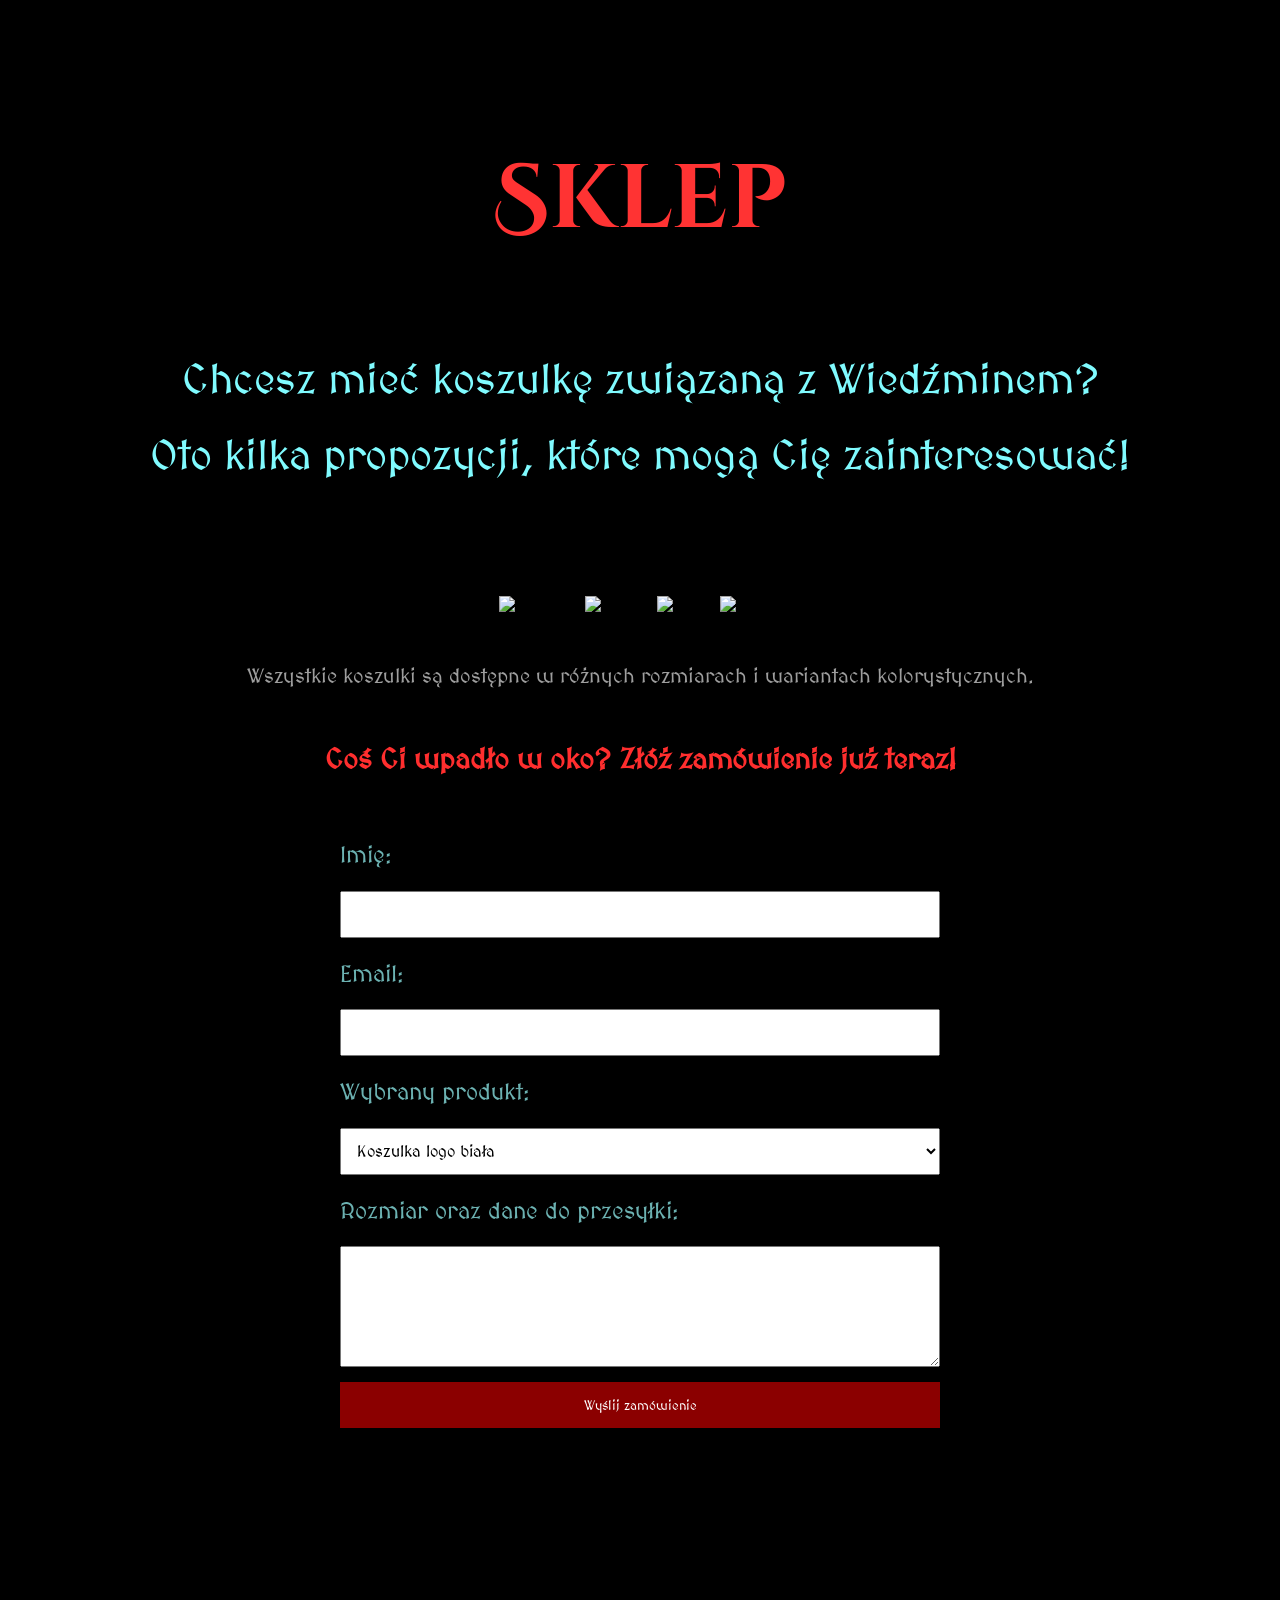
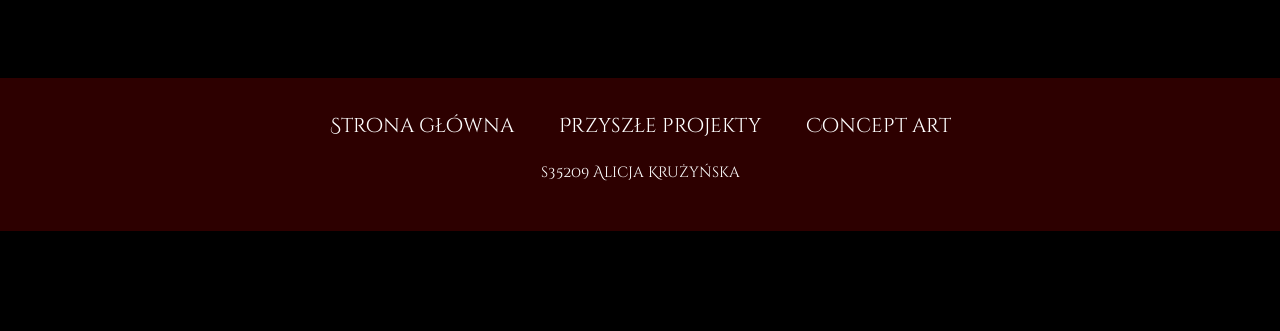
==== merch.html @ 6399a3c3 "witcher" ====
<!DOCTYPE html>
<html lang="pl">
<head>
<meta charset="UTF-8">
<title>merch.html</title>
<link rel="stylesheet" href="subpages.css">
<link rel="preconnect" href="https://fonts.googleapis.com">
<link rel="preconnect" href="https://fonts.gstatic.com" crossorigin>
<link href="https://fonts.googleapis.com/css2?family=Cinzel+Decorative:wght@400;700;900&family=Cormorant+Unicase:wght@300;400;500;600;700&family=MedievalSharp&family=Modern+Antiqua&display=swap" rel="stylesheet">

</head>

<body>
    <section id="sklep" class="bg-section">
<header>
    <h1>Sklep</h1>
</header>

<div class="container">

<p>
    Chcesz mieć koszulkę związaną z Wiedźminem? Oto kilka propozycji, które mogą Cię zainteresować!

</p>

</div>

<section id="merch">
    <div class="merch gallery">
    
        <img src=https://ih1.redbubble.net/image.3383203146.3102/ssrco,classic_tee,womens_02,fafafa:ca443f4786,front,product_square,x600.1.jpg alt="Koszulka" width="350" height="350">
        <img src="obrazki_witcher\bluzkathree.jpg" alt="Bluza2" width="350" height="350">
        <img src="obrazki_witcher\bluzkatwo.jpg" alt="Bluza" width="350" height="350">
    
    <img src="obrazki_witcher\bluzkafour.jpg" alt="Bluza3" width="350" height="350">
    </div>
</section>

<section id="sizes">
    <p> Wszystkie koszulki są dostępne w różnych rozmiarach i wariantach kolorystycznych.</p>
</section>



<h3>Coś Ci wpadło w oko? Złóż zamówienie już teraz!</h3>

<form class="order-form">

    <label>Imię:</label>
    <input type="text">

    <label>Email:</label>
    <input type="email">

    <label>Wybrany produkt:</label>
    <select>
        <option>Koszulka logo biała</option>
        <option>Koszulka Geralt</option>
        <option>Koszulka logo czarna</option>
        <option>Koszulka Medalion</option>
    </select>

    <label>Rozmiar oraz dane do przesyłki:</label>
    <textarea rows="5"></textarea>

    <button type="submit">Wyślij zamówienie</button>

</form>

<footer>

<div class="footer-nav">


        <a href="index.html">Strona główna</a>
        
        <a href="przyszle_projekty.html">Przyszłe projekty</a>



        <a href="aktualnosci.html">Concept art</a>
    
    </div>

    <p>s35209 Alicja Krużyńska</p>

</footer>

</body>
</section>
</html>
---- subpages.css ----
html{
    scroll-behavior:smooth;
}

body{
    margin: 0px 0px;
    background-color:#000000;
    line-height:1.8;
}


header{
    height:200px;
    
    
    display:flex;
    justify-content:center;
    align-items:center;
    text-align:center;
    url("witcher.jpg");
}

/* TITLE */
h1{
    margin top: 50px;
    font-family:'Cinzel Decorative';
    font-size:90px;
    color:hsl(0,100%,60%);
}

/* TEXT */
p:not(footer p, header p, #sizes p){
    font-family:'MedievalSharp';
    color:hsl(182, 100%, 75%);
    font-size:42px;
    text-align:justify;
    text-align:center;
    padding: 0px 0px;
    margin-bottom: 50px;
    margin-left: 150px;
    margin-right: 150px;
}

/* MERCH */
#merch{
    margin-left: 50px;
    margin-top: 100px;
    margin-right: 50px;
    display:flex;
    justify-content:space-around;
}


#merch{
    display:flex;
    justify-content:space-around;
    gap:30px;
    flex-wrap:wrap;
}

#merch img{
    width:350px;
    transition:0.3s;
    border:3px solid transparent;
}

#merch img:hover{
    transform:scale(1.08);
    border-color:hsl(31,100%,50%);
    border-width:7px;
}

h3{
    font-family:'MedievalSharp';
    font-size:28px;
    color:hsl(0, 100%, 59%);
    margin-top:40px;
    text-align:center;
}

#sizes{
font-family:'MedievalSharp';
    font-size:20px;
    color:hsla(0, 0%, 87%, 0.712);
    text-align:center;
    margin-top:30px;
}

.order-form{
    max-width:600px;
    margin:50px auto;
    display:flex;
    flex-direction:column;
    gap:15px;
}

.order-form input,
.order-form select,
.order-form textarea{
    padding:12px;
    font-size:16px;
    font-family:'MedievalSharp';
}

.order-form button{
   font-family:'MedievalSharp';
    padding:15px;
    background:#8b0000;
    color:rgb(255, 255, 255);
    border:none;
    cursor:pointer;
}
label{
    font-family:'MedievalSharp';
    color:hsl(180, 31%, 56%);
    font-size:23px;
}

.order-form button:hover{
    font-family:'MedievalSharp';
    background:#c0392b;
}

#sklep.bg-section{
  background: 
  linear-gradient(
      rgba(0,0,0,0.9),
        rgba(0, 0, 0, 0.61)

  ),
        url("obrazki_witcher/sklep.jpg");

    background-size:cover;
    background-position:center;
    background-attachment:fixed;

    padding:100px 0;
    
}

/* FOOTER */
footer{
    font-family:'Cinzel Decorative';
    color:white;
    font-size:20px;
    text-align:center;
    padding:30px;
    background:#2d0000;
    margin-top: 250px;
}

.footer-nav{
    font-family:'Cinzel Decorative';
    font-size:20px;
    text-align:center;
    margin:0px 20px;
}

.footer-nav a{
    font-family:'Cinzel Decorative';
    color:white;
    font-size:20px;
    text-decoration:none;
    margin:0px 20px;
    transition:0.3s;
}

.footer-nav a:hover{
    color:hsl(31,100%,50%);
    font-size:23px;
}

footer p{
    font-size: 15px;
    

}




#pp{
    margin: 0px 0px;
    line-height:1.8;

    background:
    linear-gradient(
        rgba(0, 0, 0, 0.45),
        rgba(0, 0, 0, 0)
    ),
    url("obrazki_witcher/witcherfour.webp");

    background-size:cover;

    background-position:center;
    background-attachment:fixed;
    margin-bottom: 0px 0px;
    }
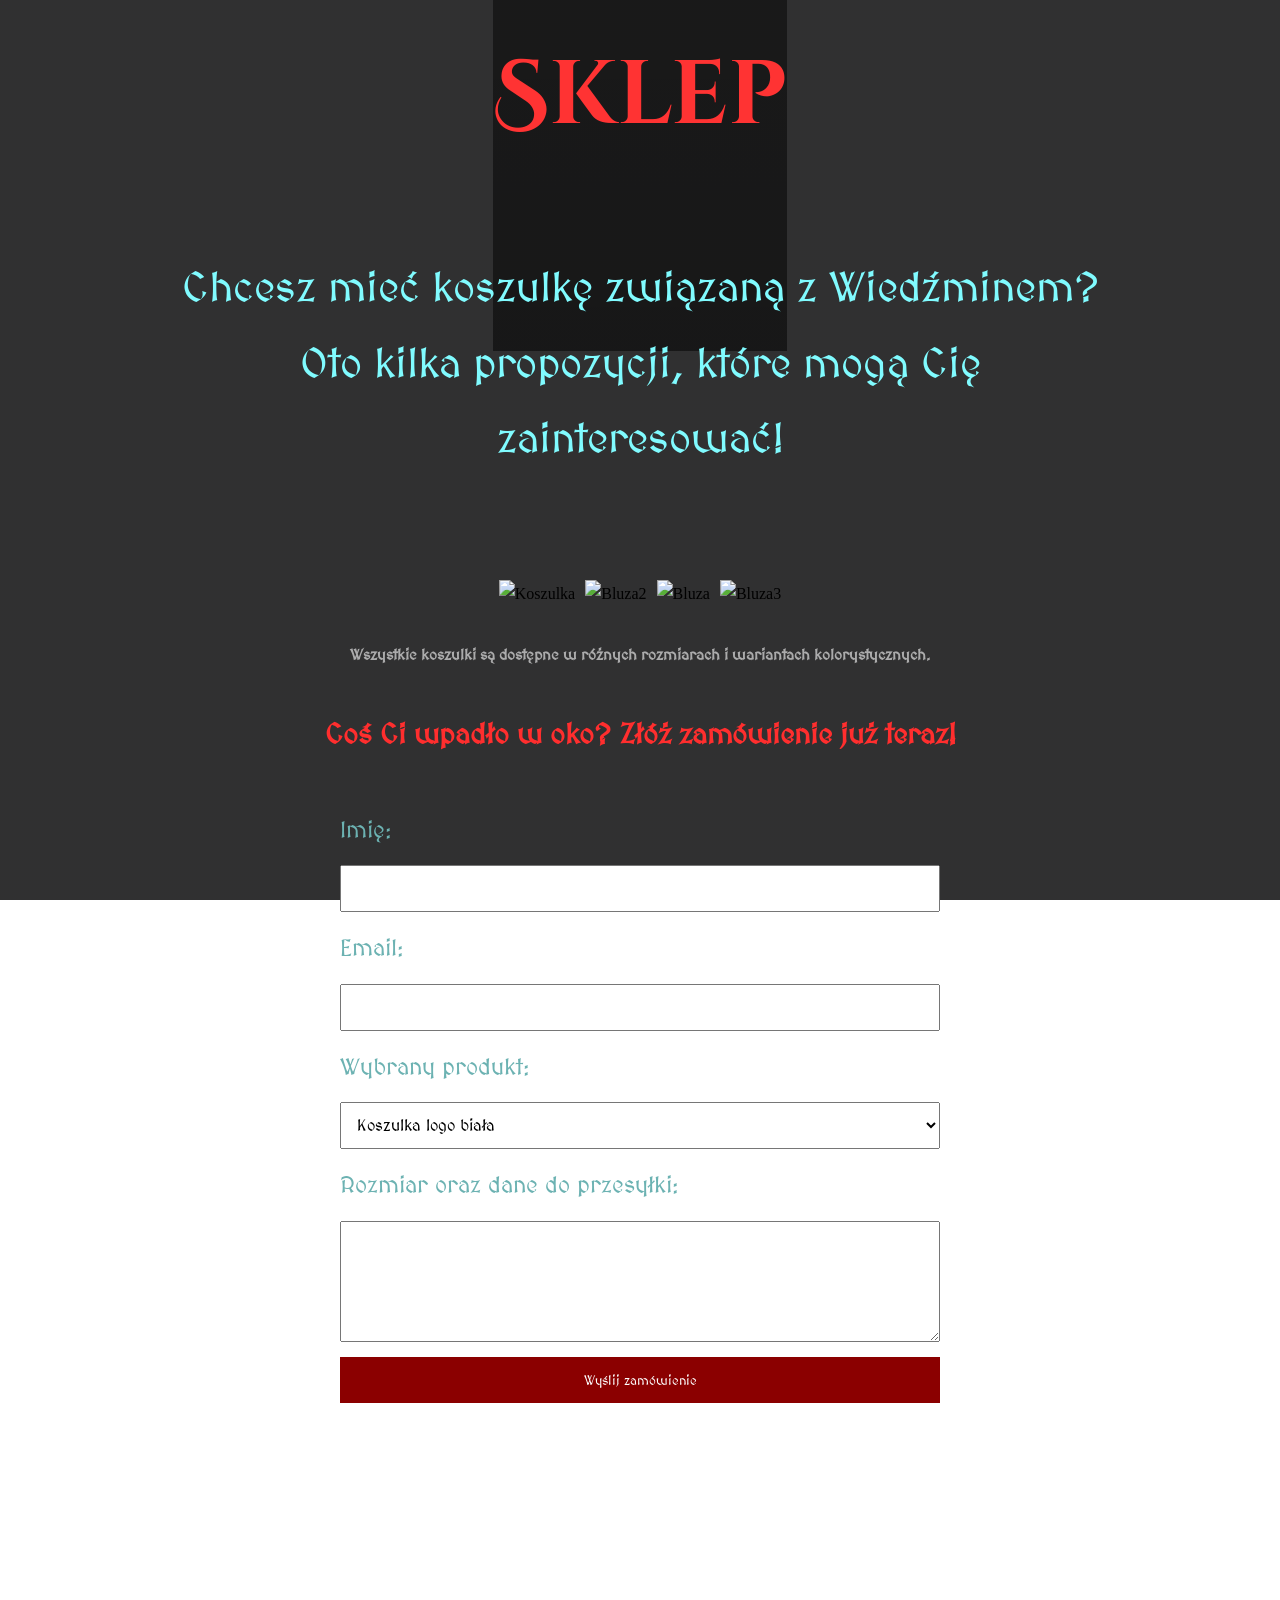
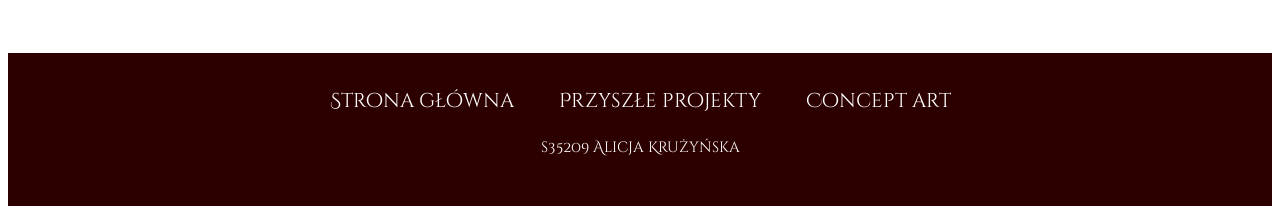
==== commit 46f5685f: "Witcher 3 About the game" ====
--- a/merch.html
+++ b/merch.html
@@ -11,9 +11,11 @@
 </head>
 
 <body>
+    
+<header>
     <section id="sklep" class="bg-section">
-<header>
     <h1>Sklep</h1>
+    </section>
 </header>
 
 <div class="container">
@@ -29,15 +31,15 @@
     <div class="merch gallery">
     
         <img src=https://ih1.redbubble.net/image.3383203146.3102/ssrco,classic_tee,womens_02,fafafa:ca443f4786,front,product_square,x600.1.jpg alt="Koszulka" width="350" height="350">
-        <img src="obrazki_witcher\bluzkathree.jpg" alt="Bluza2" width="350" height="350">
-        <img src="obrazki_witcher\bluzkatwo.jpg" alt="Bluza" width="350" height="350">
+        <img src="obrazki_witcher/bluzkafour.jpg" alt="Bluza2" width="350" height="350">
+        <img src="obrazki_witcher/bluzkatwo.jpg" alt="Bluza" width="350" height="350">
     
-    <img src="obrazki_witcher\bluzkafour.jpg" alt="Bluza3" width="350" height="350">
+    <img src="obrazki_witcher/bluzkafour.jpg" alt="Bluza3" width="350" height="350">
     </div>
 </section>
 
 <section id="sizes">
-    <p> Wszystkie koszulki są dostępne w różnych rozmiarach i wariantach kolorystycznych.</p>
+    <h2> Wszystkie koszulki są dostępne w różnych rozmiarach i wariantach kolorystycznych.</h2>
 </section>
 
 
@@ -87,5 +89,5 @@
 </footer>
 
 </body>
-</section>
+
 </html>
--- a/subpages.css
+++ b/subpages.css
@@ -3,9 +3,18 @@
 }
 
 body{
-    margin: 0px 0px;
-    background-color:#000000;
     line-height:1.8;
+
+    background:
+    linear-gradient(
+        rgba(0, 0, 1, 0.813),
+        rgba(0, 0, 1, 0.813)
+    ),
+    url("obrazki_witcher/sklep.jpg");
+
+    background-size:cover;
+    background-position:center;
+    background-attachment:fixed;
 }
 
 
@@ -17,12 +26,11 @@
     justify-content:center;
     align-items:center;
     text-align:center;
-    url("witcher.jpg");
 }
 
-/* TITLE */
+
 h1{
-    margin top: 50px;
+    margin-top: 50px;
     font-family:'Cinzel Decorative';
     font-size:90px;
     color:hsl(0,100%,60%);
@@ -80,7 +88,7 @@
 
 #sizes{
 font-family:'MedievalSharp';
-    font-size:20px;
+    font-size:10px;
     color:hsla(0, 0%, 87%, 0.712);
     text-align:center;
     margin-top:30px;
@@ -124,10 +132,9 @@
 #sklep.bg-section{
   background: 
   linear-gradient(
-      rgba(0,0,0,0.9),
-        rgba(0, 0, 0, 0.61)
-
-  ),
+      rgba(0, 0, 0, 0.484),
+        rgba(0, 0, 0, 0.564)
+        ),
         url("obrazki_witcher/sklep.jpg");
 
     background-size:cover;
@@ -179,21 +186,4 @@
 
 
 
-#pp{
-    margin: 0px 0px;
-    line-height:1.8;
 
-    background:
-    linear-gradient(
-        rgba(0, 0, 0, 0.45),
-        rgba(0, 0, 0, 0)
-    ),
-    url("obrazki_witcher/witcherfour.webp");
-
-    background-size:cover;
-
-    background-position:center;
-    background-attachment:fixed;
-    margin-bottom: 0px 0px;
-    }
-
